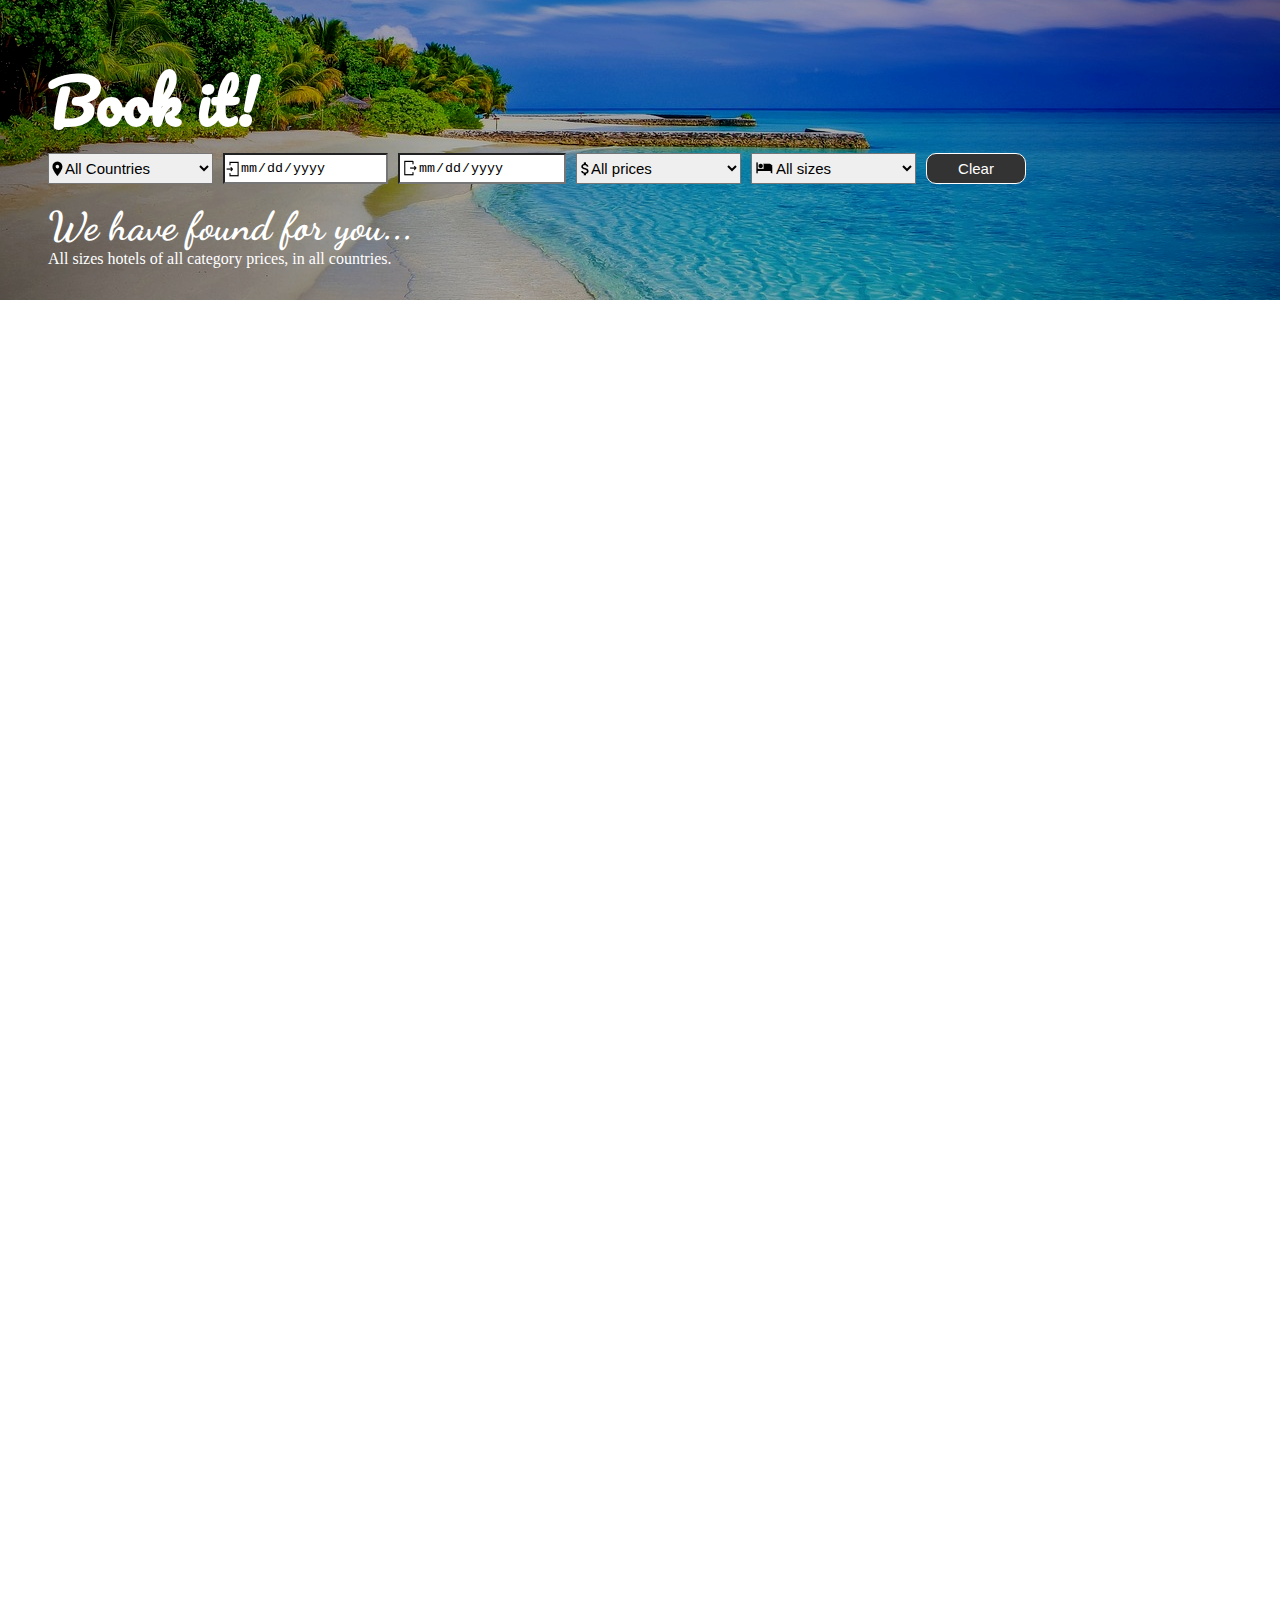
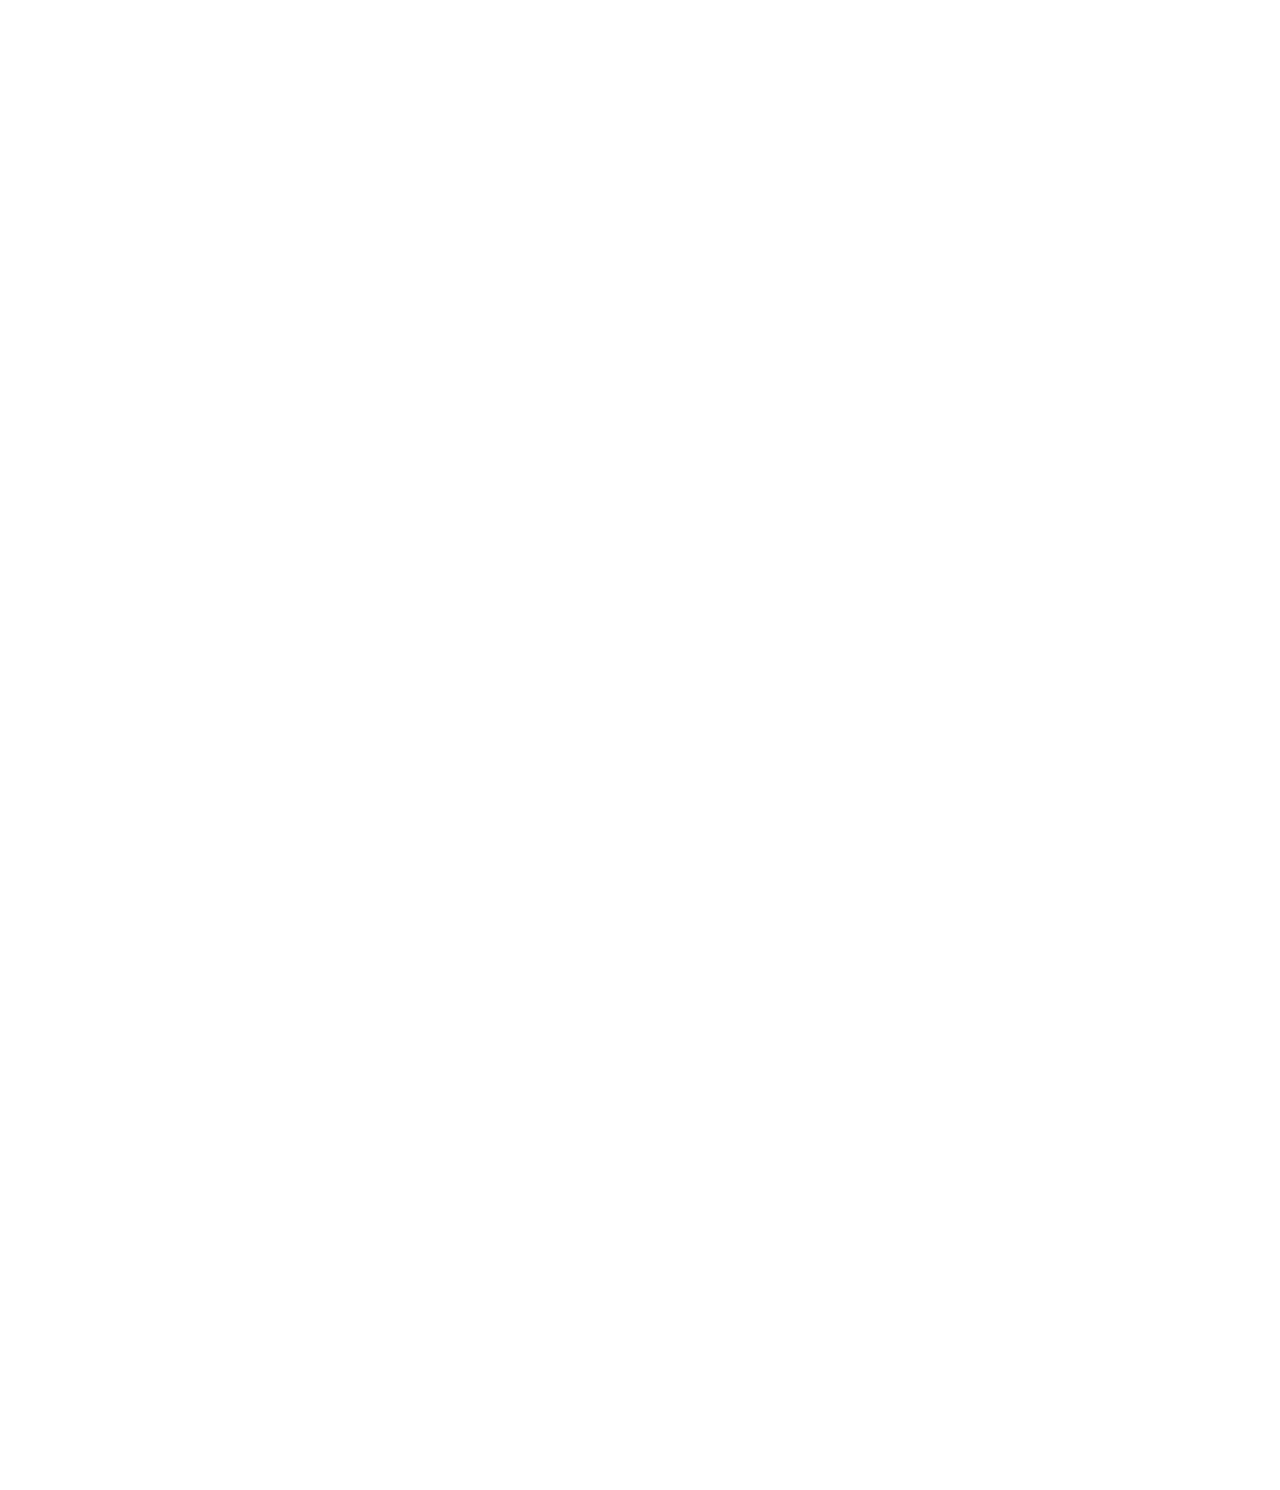
==== index.html @ e95a2221 "se cambia el nombre a la pagina hotels por index" ====
<!DOCTYPE html>
<html lang="en">
  <head>
    <meta charset="UTF-8" />
    <meta http-equiv="X-UA-Compatible" content="ie=edge" />
    <meta name="viewport" content="width=device-width, initial-scale=1.0" />
    <title>Hotels</title>
    <link rel="stylesheet" href="hotels.css" />
  </head>
  <body>
    <header>
      <div class="container-header">
        <h1 class="title">Book it!</h1>
        <div class="filter-container">
          <select
            class="filter_countries"
            name="filter_countries"
            id="filter-countries"
          >
            <option value="all">All Countries</option>
            <option value="country1">Argentina</option>
            <option value="country2">Brasil</option>
            <option value="country3">Chile</option>
            <option value="country4">Uruguay</option>
          </select>
          <input
            class="date-in"
            type="date"
            name="date-from"
            id="checkIn"
            value
          />
          <input
            class="date-out"
            type="date"
            name="date-to"
            id="checkOut"
            value
          />
          <select class="filter-prices" name="filter-prices" id="filter-prices">
            <option value="All">All prices</option>
            <option value="price1">$</option>
            <option value="price2">$$</option>
            <option value="price3">$$$</option>
            <option value="price4">$$$$</option>
          </select>
          <select class="filter-sizes" name="filter-sizes" id="filter-size">
            <option value="All">All sizes</option>
            <option value="size1">Small</option>
            <option value="size2">Medium</option>
            <option value="size3">large</option>
          </select>
          <button id="filter" class="filter_clear">Clear</button>
        </div>
        <p class="paragraph">We have found for you...</p>
        <p class="paragraph_2">
          All sizes hotels of all category prices, in all countries.
        </p>
      </div>
    </header>
    <div id="message-container"></div>
    <main class="container-general_cards">
    </main>
    <script type="module" src="./index.js"></script>
  </body>
</html>
---- hotels.css ----
@import url("https://fonts.googleapis.com/css2?family=Dancing+Script&family=Pacifico&family=Roboto+Serif&display=swap");

* {
  margin: 0;
  padding: 0;
  box-sizing: border-box;
}

/* CONTAINER HEADER*/
.container-header {
  background-image: url(images/playa-mar2.png);
  padding: 48px 48px 28px;
  height: 300px;
  background-size: cover;
  background-repeat: no-repeat;
  background-position: center;
}
/* TITLE HEADER */
.title {
  font-size: 60px;
  font-family: "Pacifico", cursive;
  color: white;
}
.filter-container {
  display: flex;
  justify-content: flex-start;
  gap: 10px;
}
.filter_countries,
.date,
.filter-sizes,
.filter-prices {
  width: 165px;
  padding: 5px 5px;
  font-size: 15px;
}
/* FILTERS */
.filter_countries {
  background-image: url(images/locator.png);
  background-repeat: no-repeat;
  background-position-y: center;
  background-position-x: 1px;
  padding-left: 12px;
}
.date-in {
  background-image: url(images/checkin.png);
  background-repeat: no-repeat;
  background-position-y: center;
  background-position-x: 1px;
  padding-left: 15px;
}
.date-out {
  background-image: url(images/checkout.png);
  background-repeat: no-repeat;
  background-position-y: center;
  background-position-x: 1px;
  padding-left: 18px;
}
input[type="date"]::-webkit-calendar-picker-indicator {
  width: 40px;
  opacity: 0;
}
.filter-prices {
  background-image: url(images/money.png);
  background-repeat: no-repeat;
  background-position-y: center;
  padding-left: 10px;
}
.filter-sizes {
  background-image: url(images/rooms.png);
  background-repeat: no-repeat;
  background-position-y: center;
  background-position-x: 3px;
  padding-left: 20px;
}
.filter_clear {
  width: 100px;
  border-radius: 10px;
  font-size: 15px;
  background-color: #333;
  color: white;
  border: 1px solid white;
}
.paragraph {
  font-family: "Dancing Script", cursive;
  font-size: 40px;
  color: #fff;
  font-weight: bold;
  margin-top: 18px;
}
.paragraph_2 {
  color: #fff;
}
.container-general_cards {
  display: grid;
  width: 100%;
  grid-template-columns: repeat(2, 1fr);
  justify-items: center;
  grid-template-rows: repeat(9, 310px);
}
.card {
  padding-top: 25px;
  position: relative;
}
.images {
  width: 480px;
  border-radius: 20px;
  filter: brightness(0.7);
  height: 280px;
}
.hotel-name {
  color: #fff;
  font-weight: bold;
  font-size: 32px;
  margin: 0 30px;
  transform: translateY(-100px);
}
.hotel-country,
.hotel-numbers {
  font-family: "Roboto Serif", serif;
  color: #fff;
  transform: translateY(-100px);
  margin: 0 31px;
  width: 30%;
}
.hotel-country {
  margin-left: 55px;
}
.hotel-numbers {
  display: flex;
  gap: 5px;
}
.img-flag {
  position: absolute;
  bottom: 16%;
  left: 4%;
  margin: 0 0 0 10px;
  transform: translateY(5px);
  width: 24px;
}
.button-book {
  background: rgba(51, 51, 51, 0.7);
  color: white;
  font-weight: bold;
  margin-left: 380px;
  transform: translateY(-130px);
  padding: 5px 10px;
  border-radius: 8px;
  border-color: #fff;
}
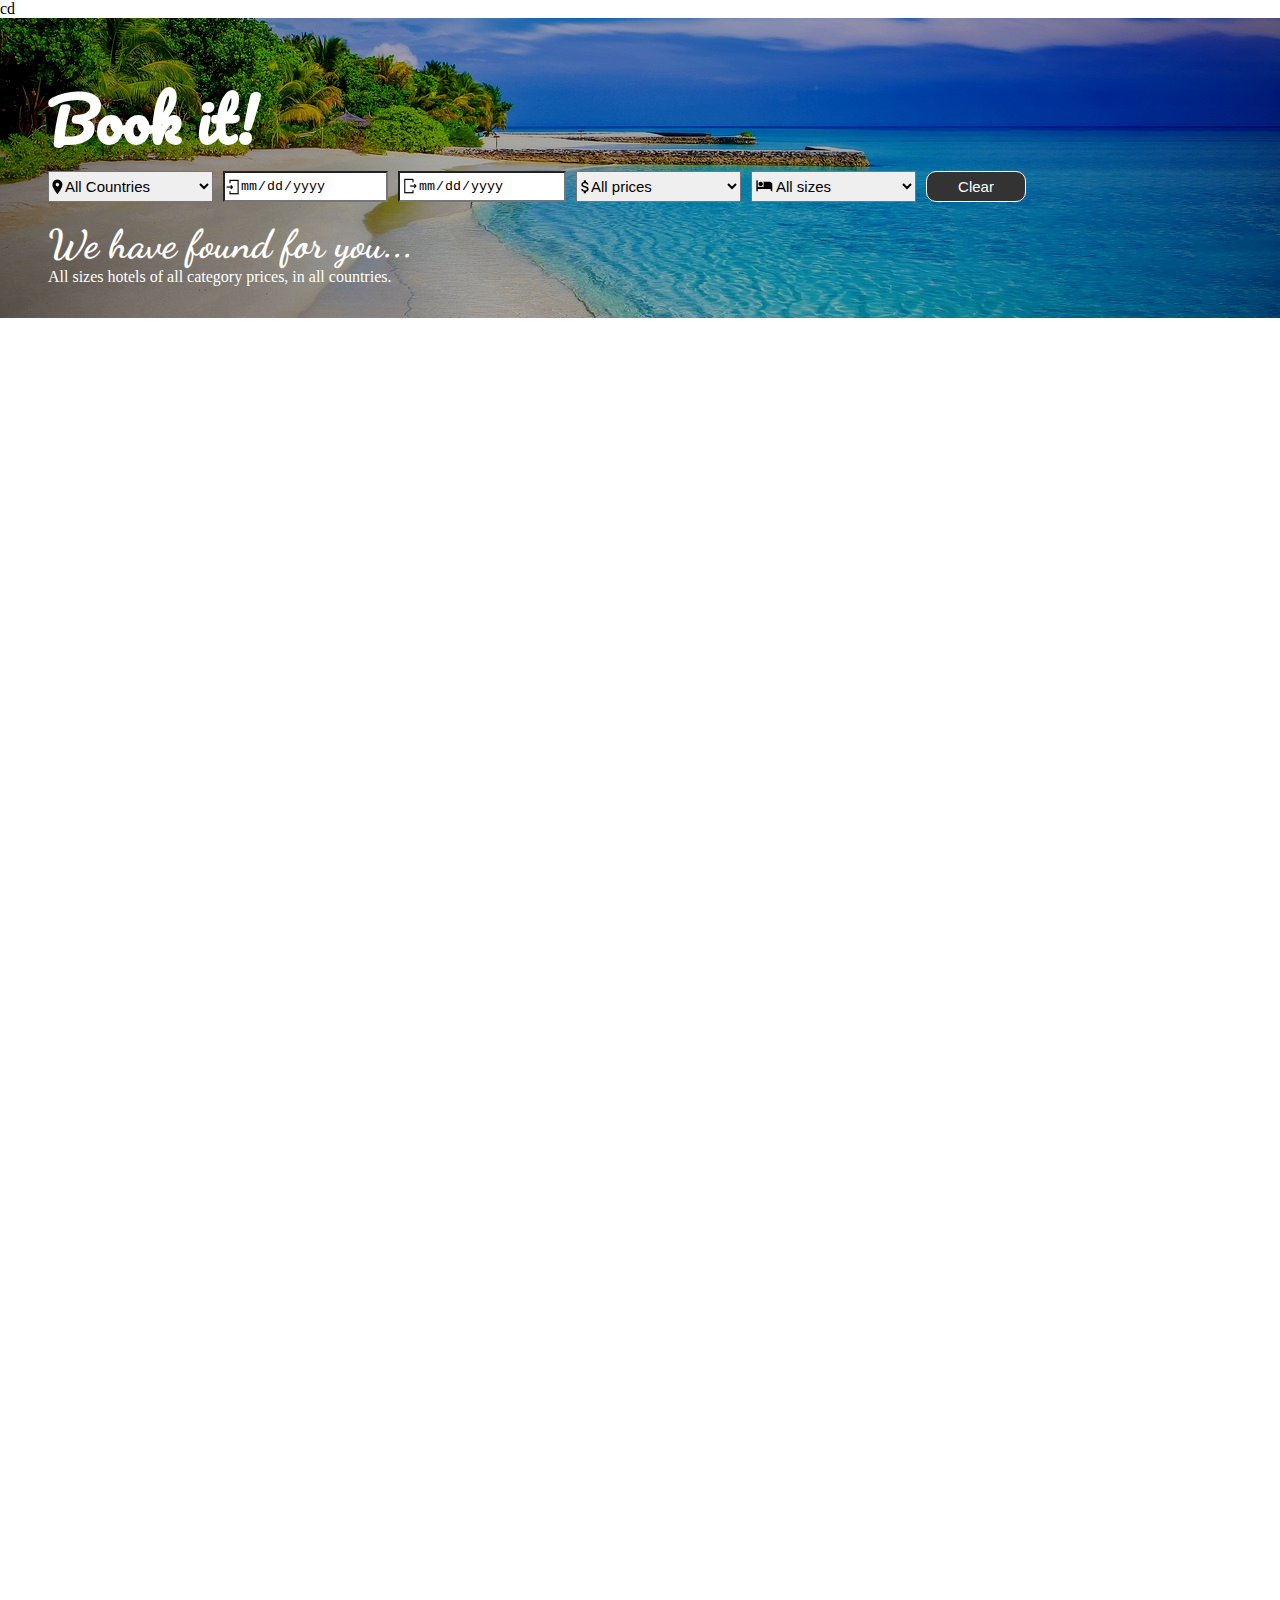
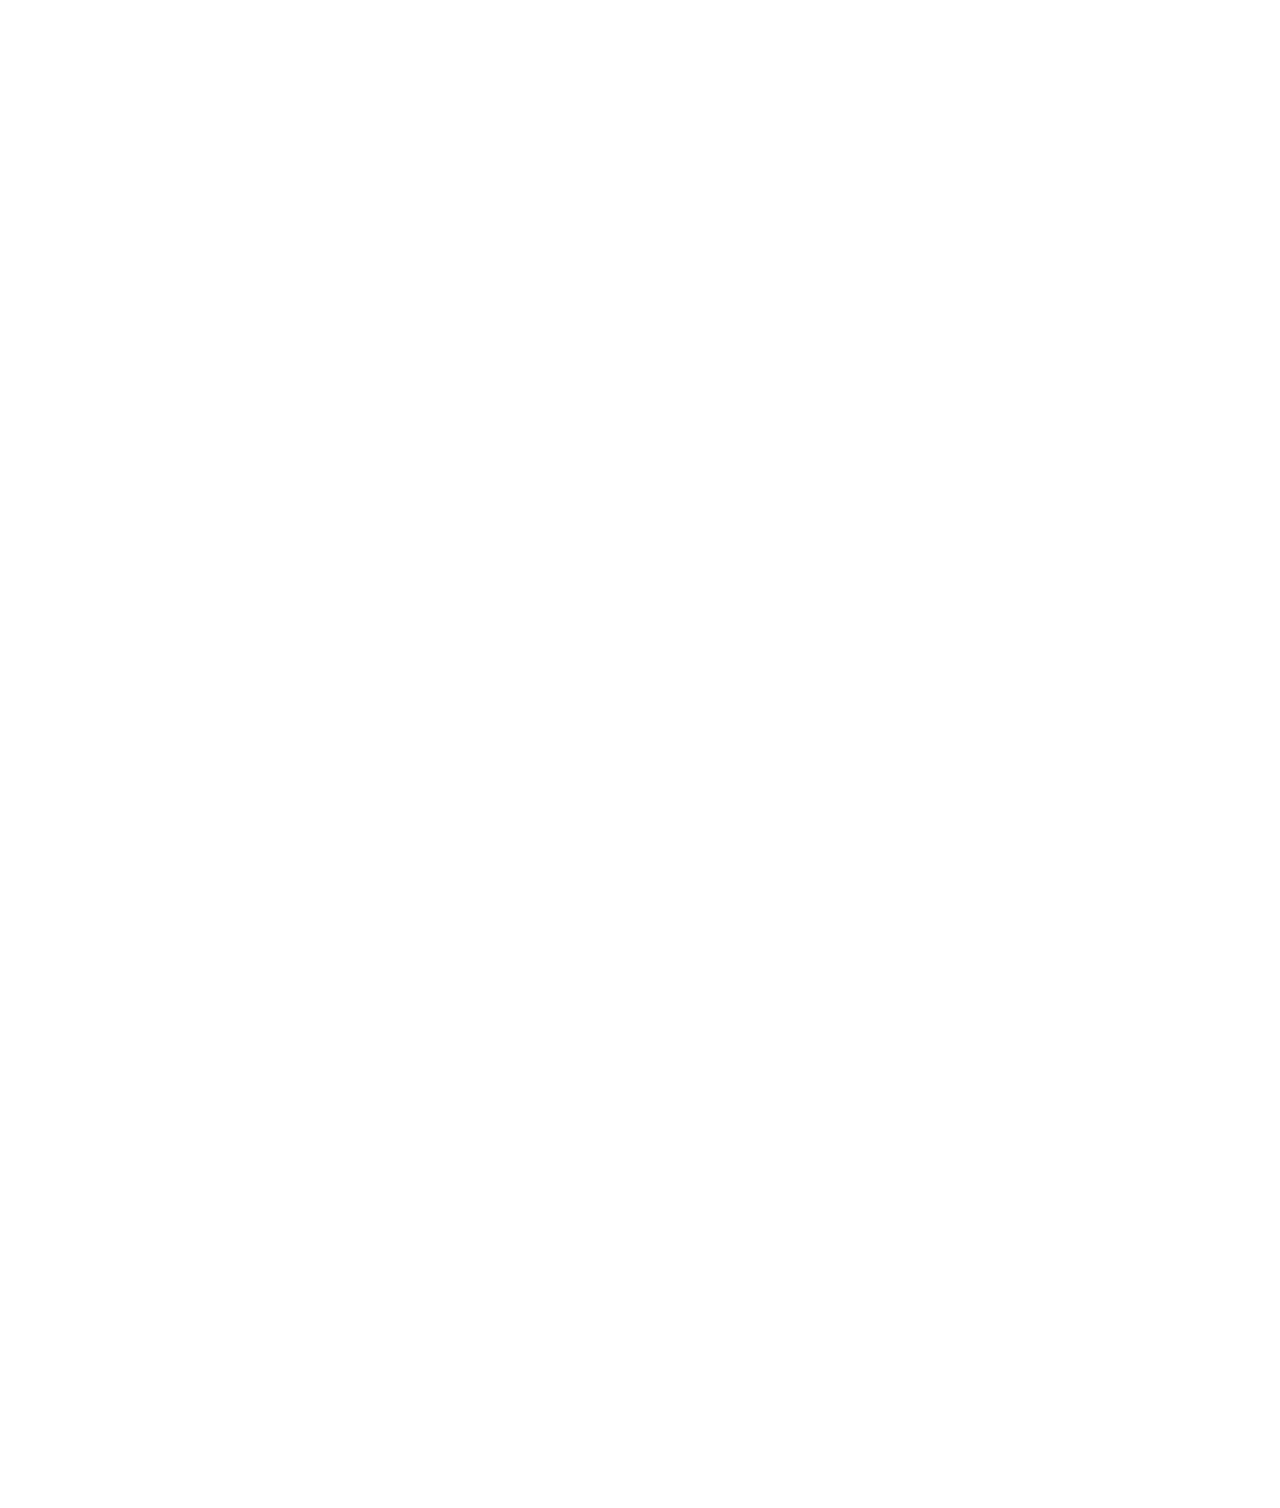
==== commit 48f1f95e: "se modifica el nombre al .html de hotels por index.html" ====
--- a/index.html
+++ b/index.html
@@ -1,4 +1,4 @@
-<!DOCTYPE html>
+cd<!DOCTYPE html>
 <html lang="en">
   <head>
     <meta charset="UTF-8" />
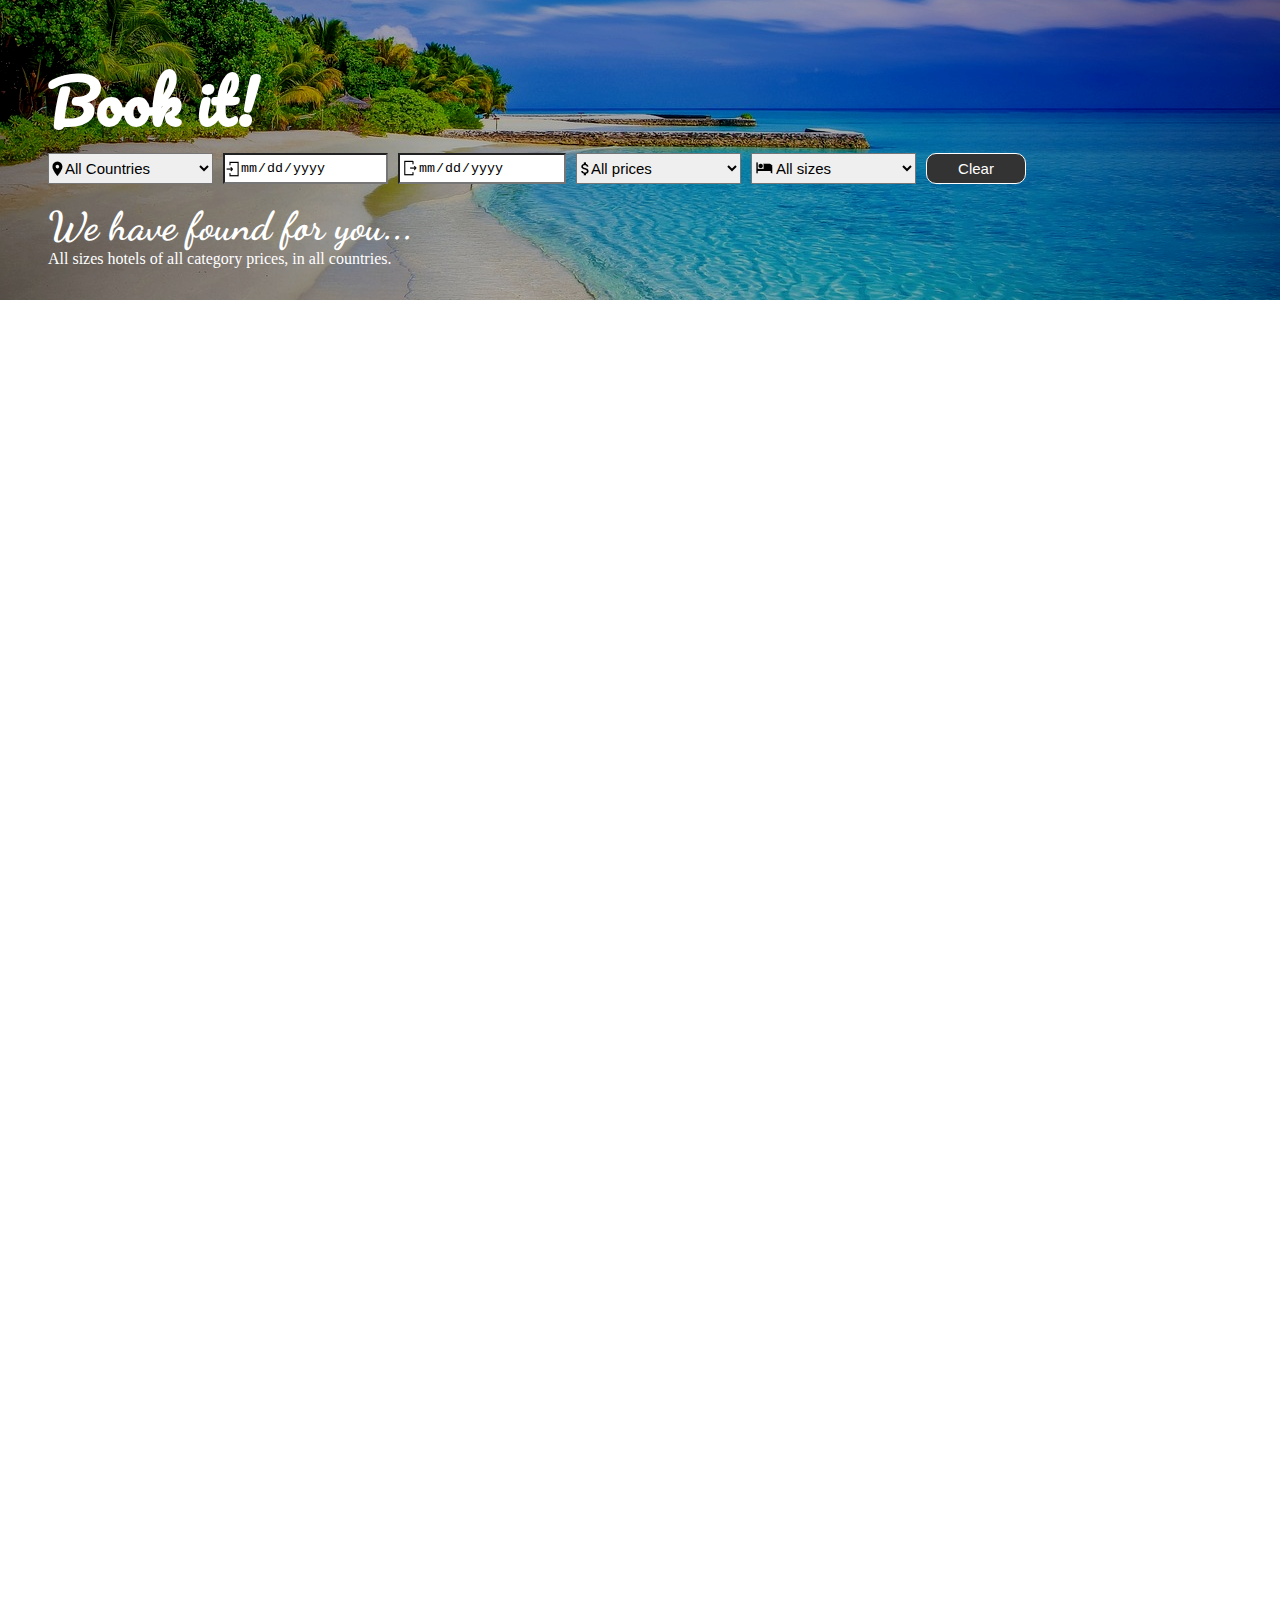
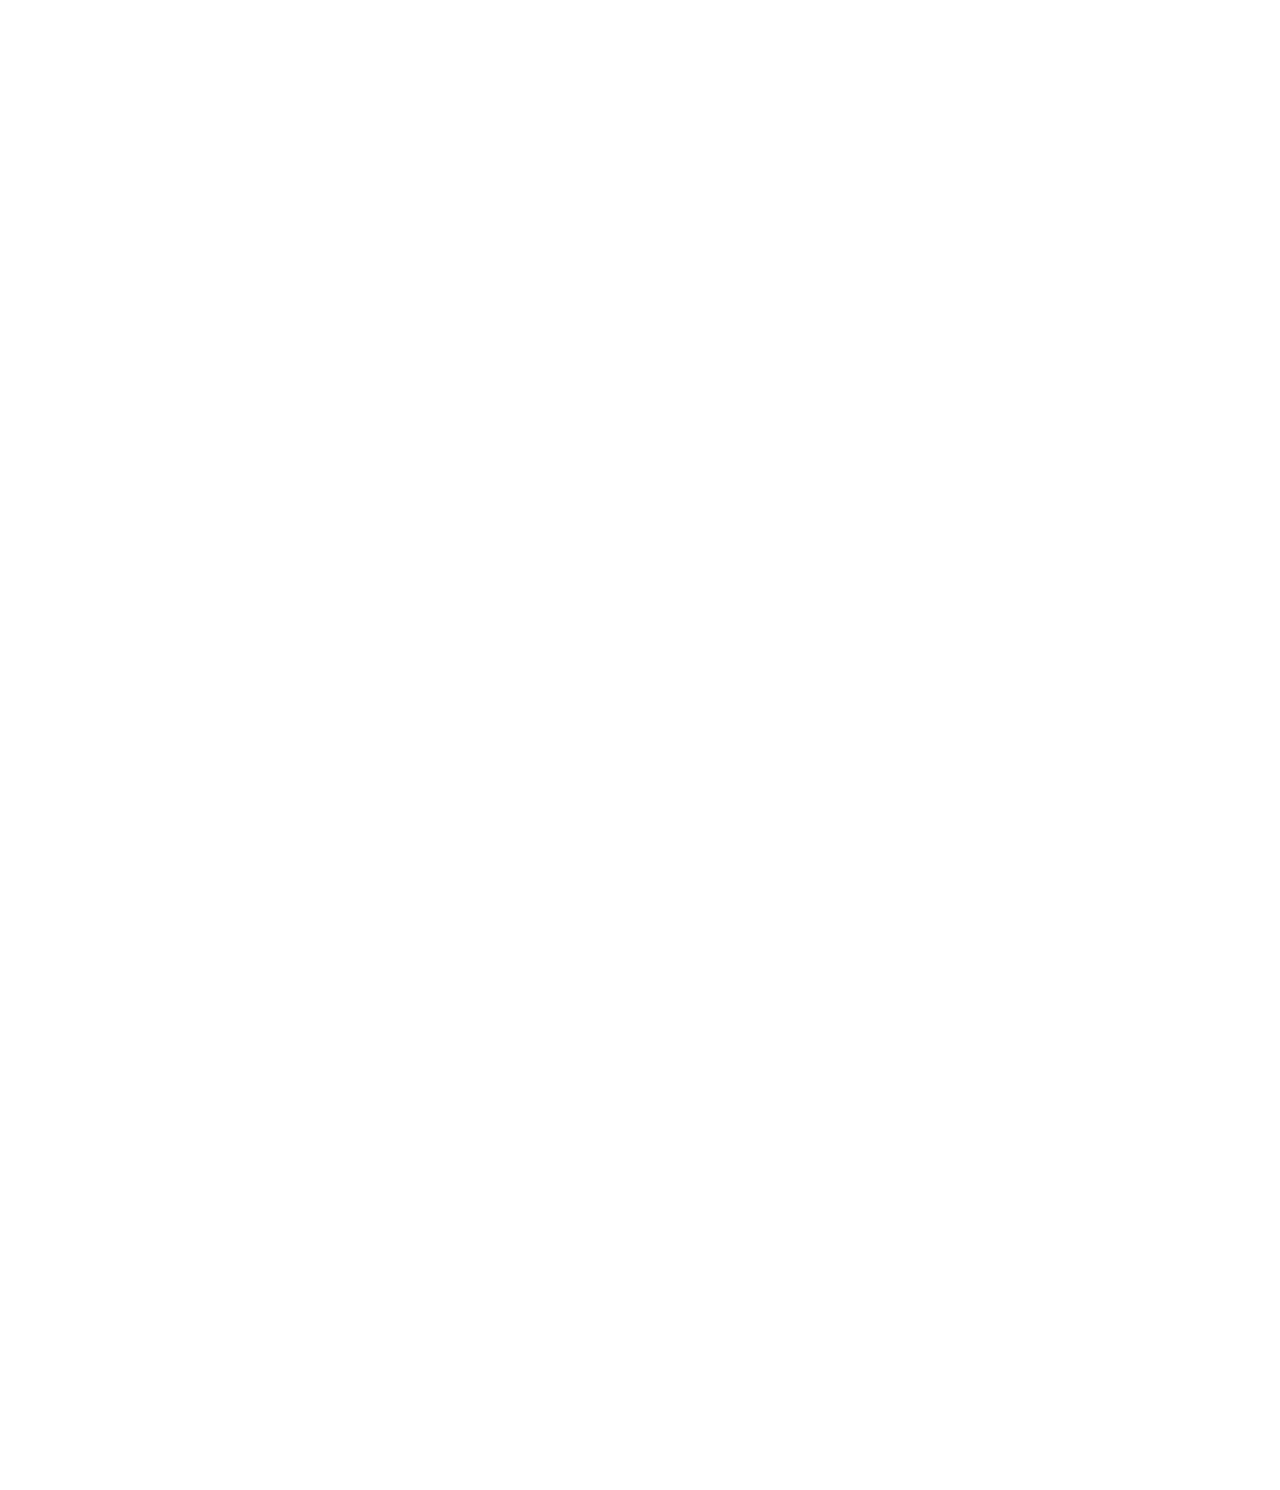
==== commit 92efad48: "se cambia letra inicial del pais en las banderas de miniscula a mayuscula para que la pagina en el g" ====
--- a/index.html
+++ b/index.html
@@ -1,4 +1,4 @@
-cd<!DOCTYPE html>
+<!DOCTYPE html>
 <html lang="en">
   <head>
     <meta charset="UTF-8" />
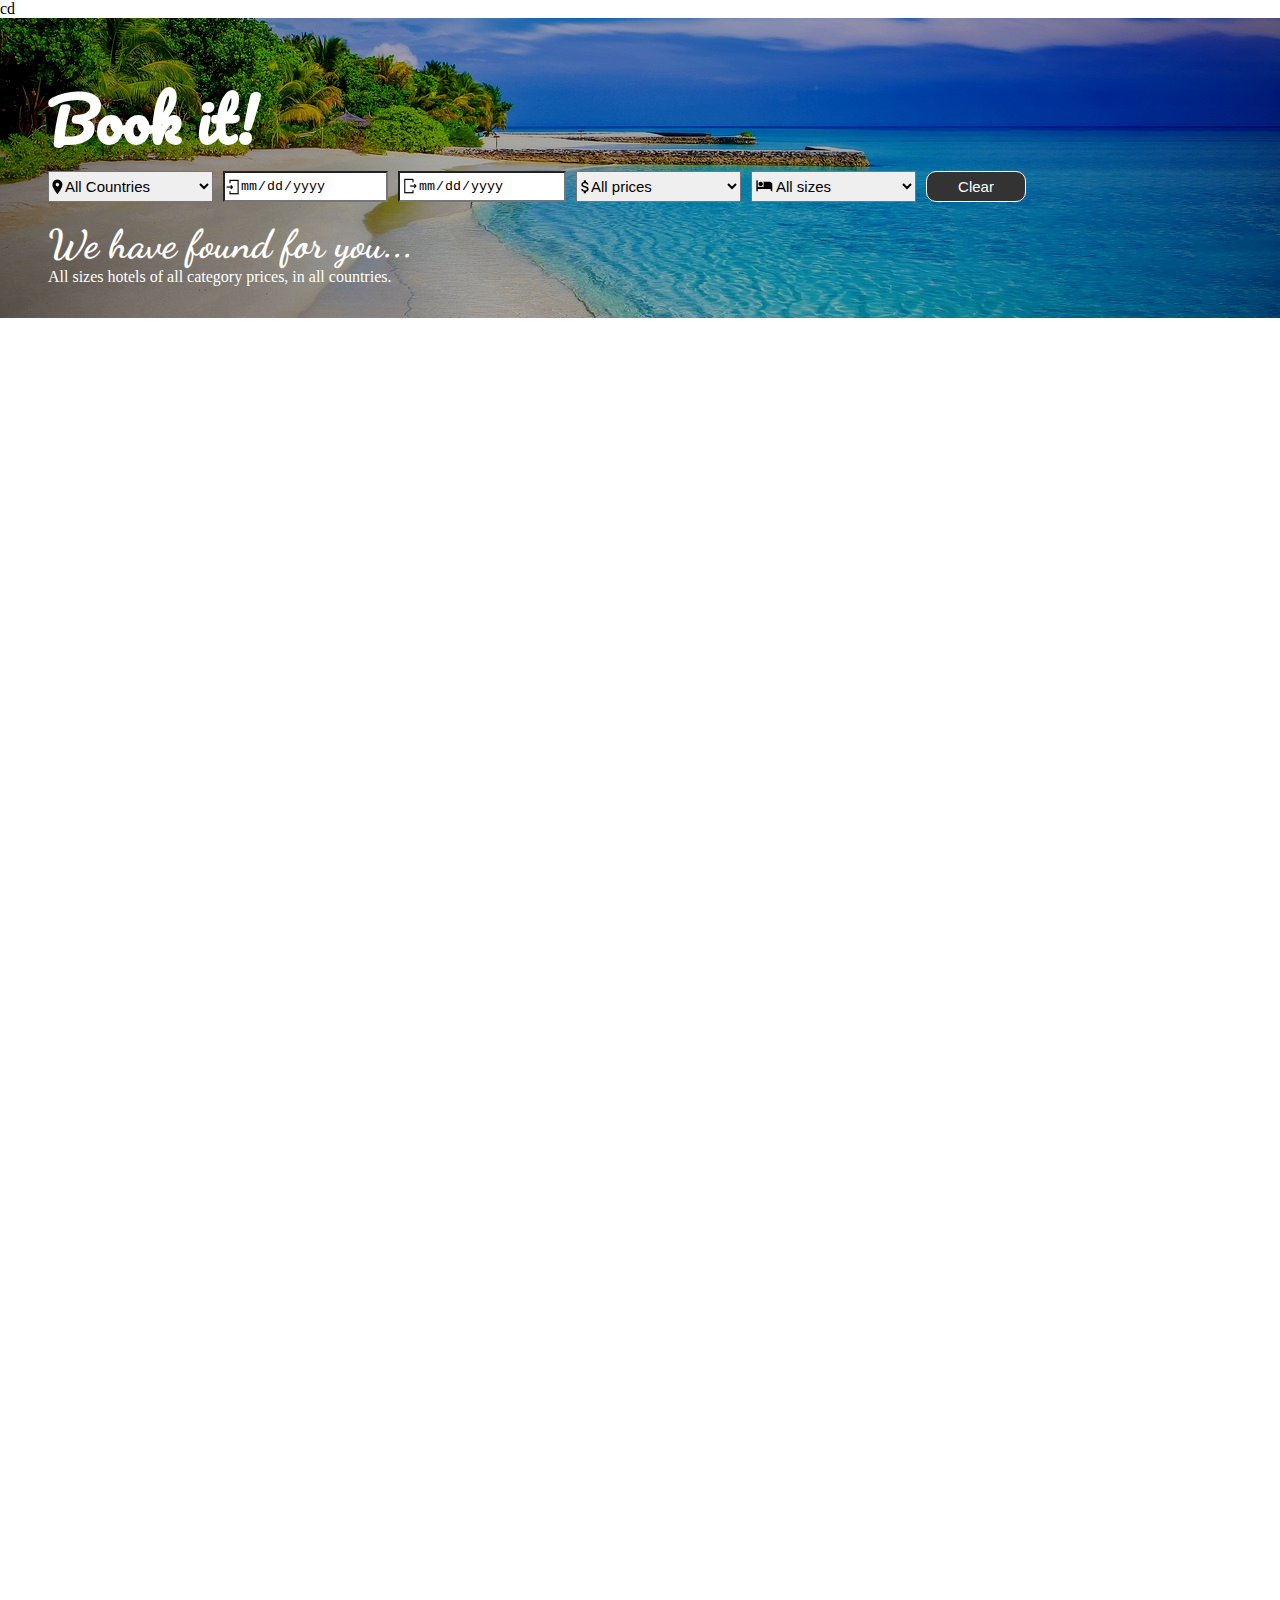
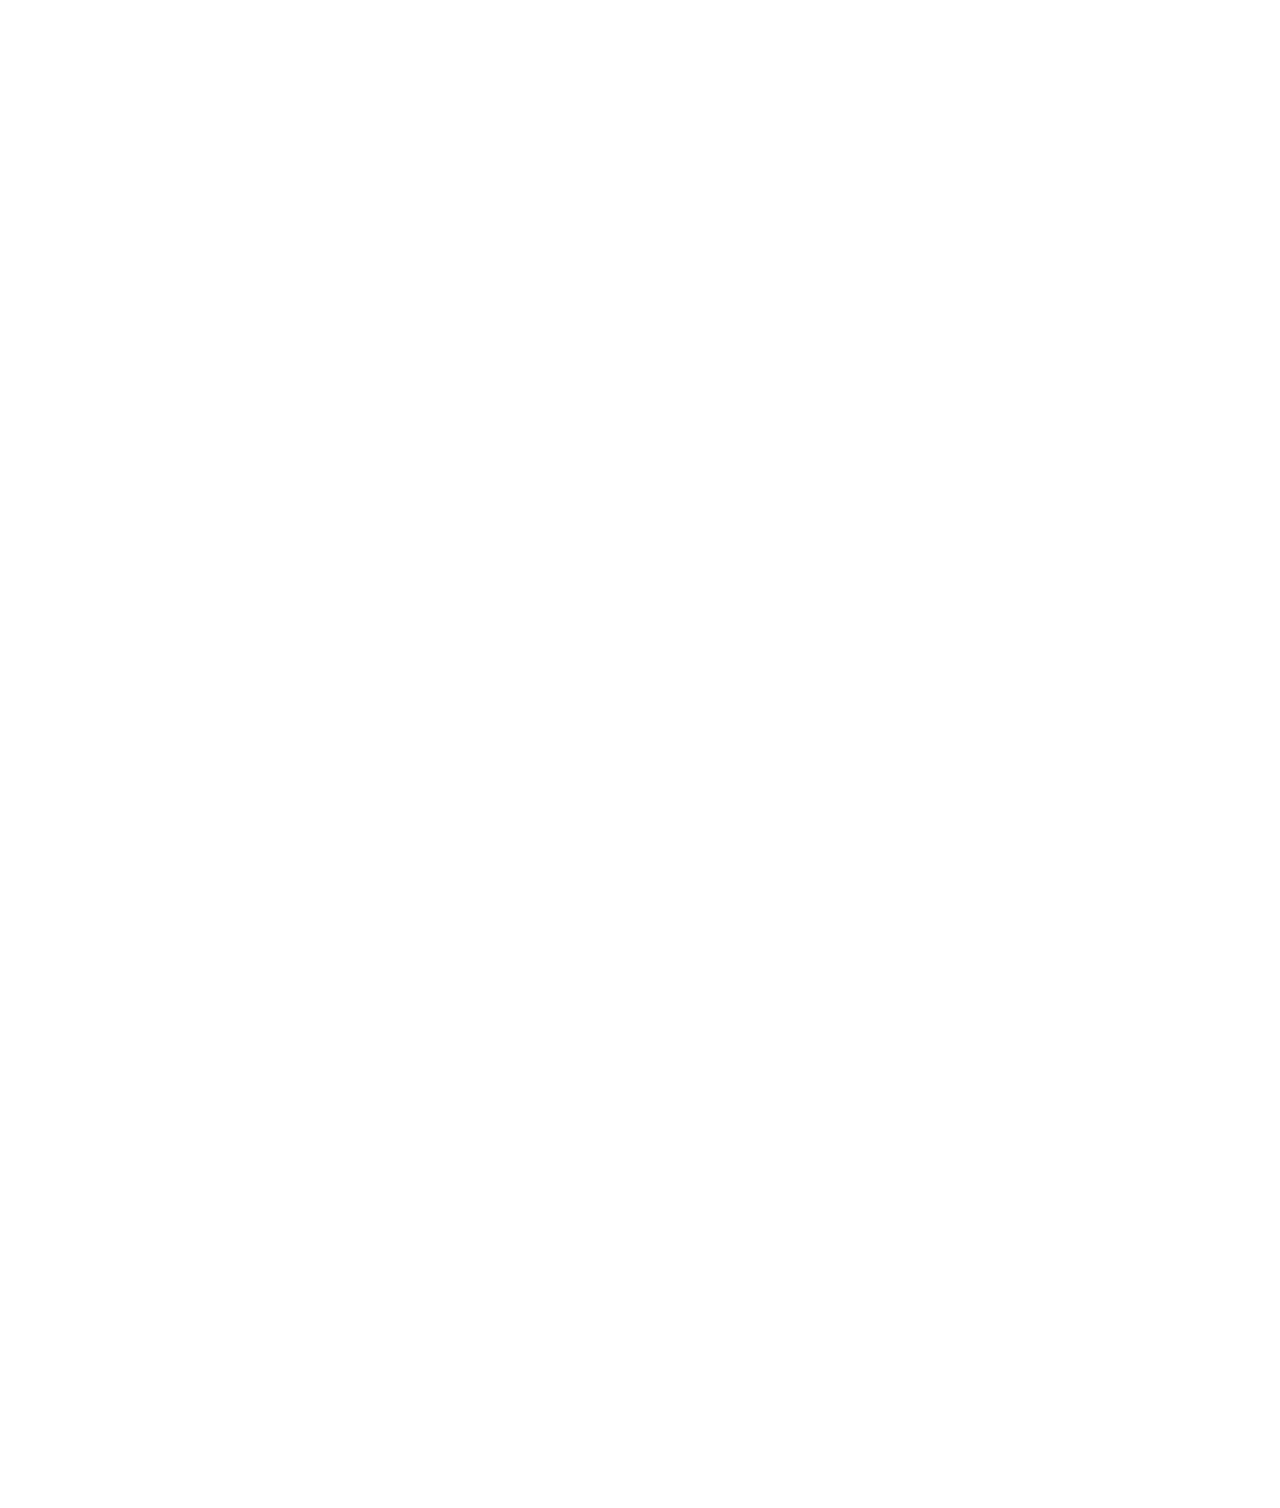
==== commit 2970fca4: "Merge branch 'main' of https://github.com/AJimenezHolguin/Hotels into desarrollo" ====
--- a/index.html
+++ b/index.html
@@ -1,4 +1,4 @@
-<!DOCTYPE html>
+cd<!DOCTYPE html>
 <html lang="en">
   <head>
     <meta charset="UTF-8" />
@@ -64,3 +64,5 @@
     <script type="module" src="./index.js"></script>
   </body>
 </html>
+
+
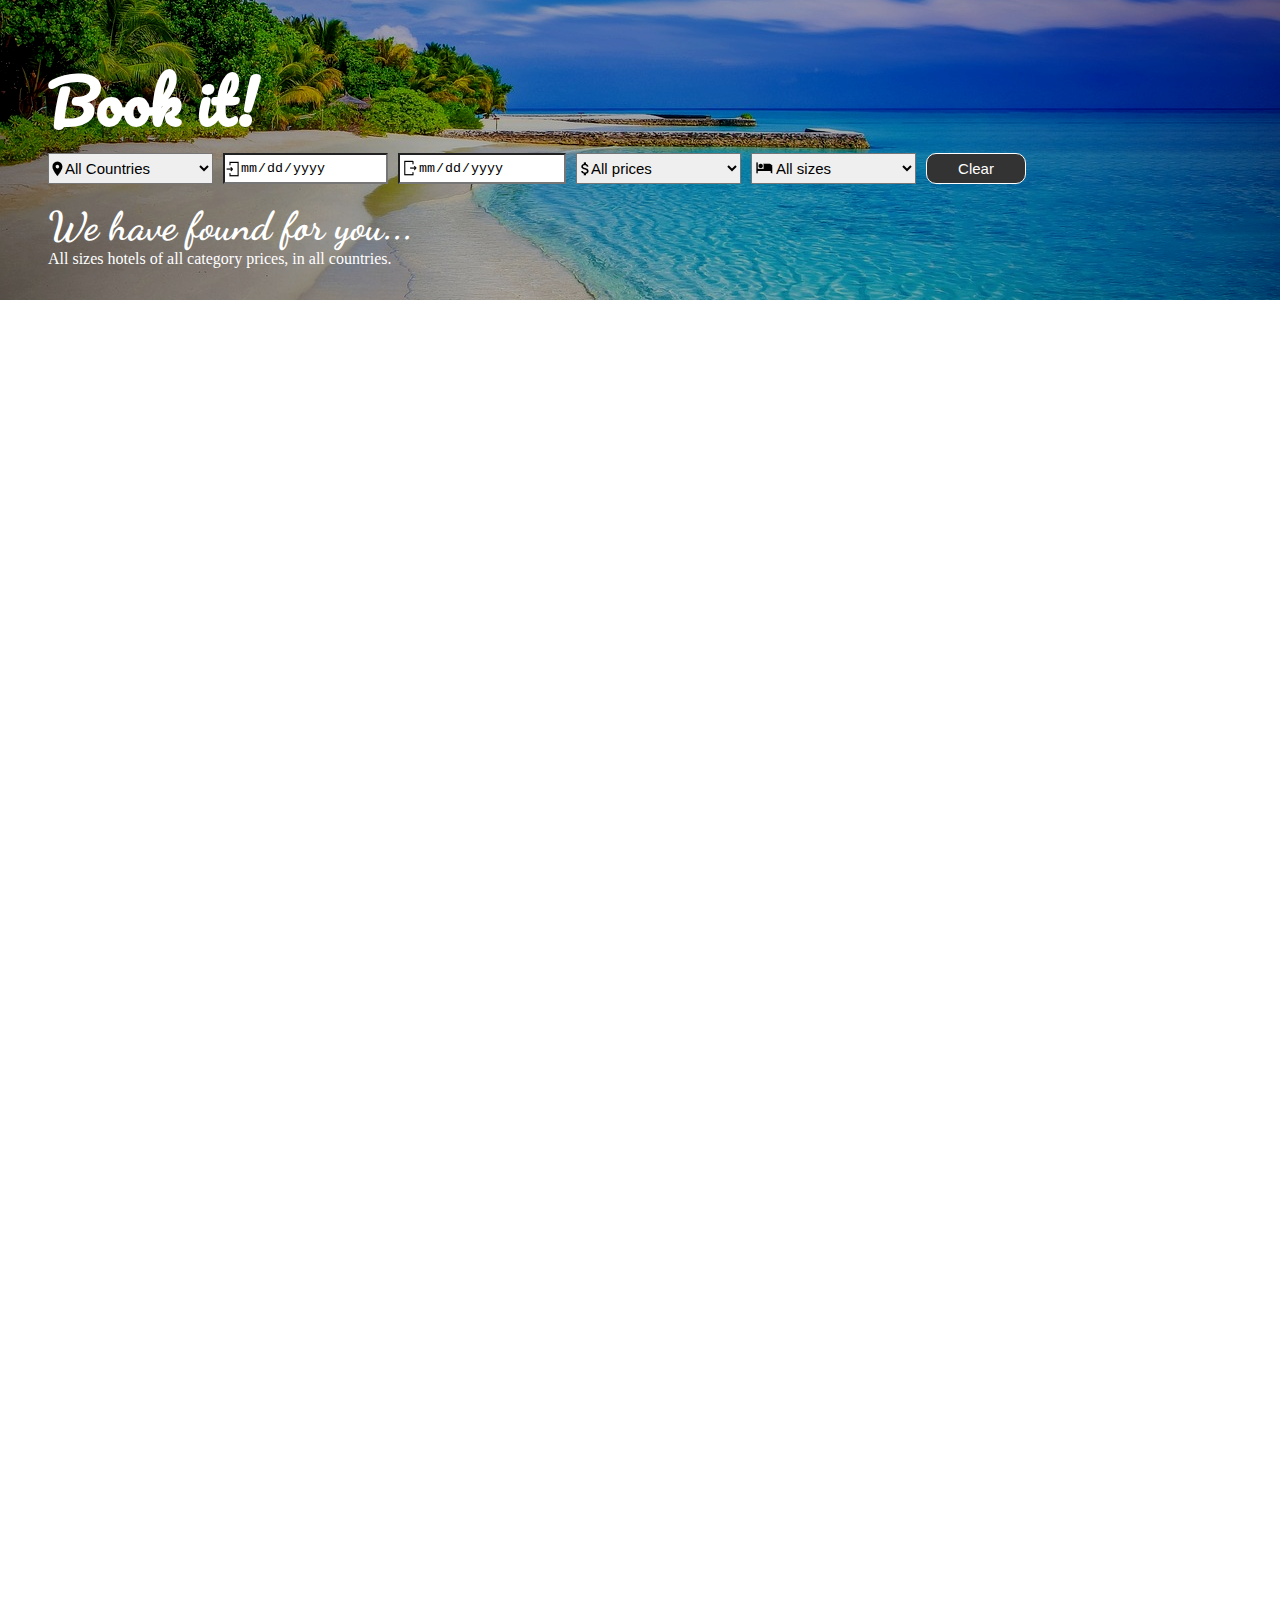
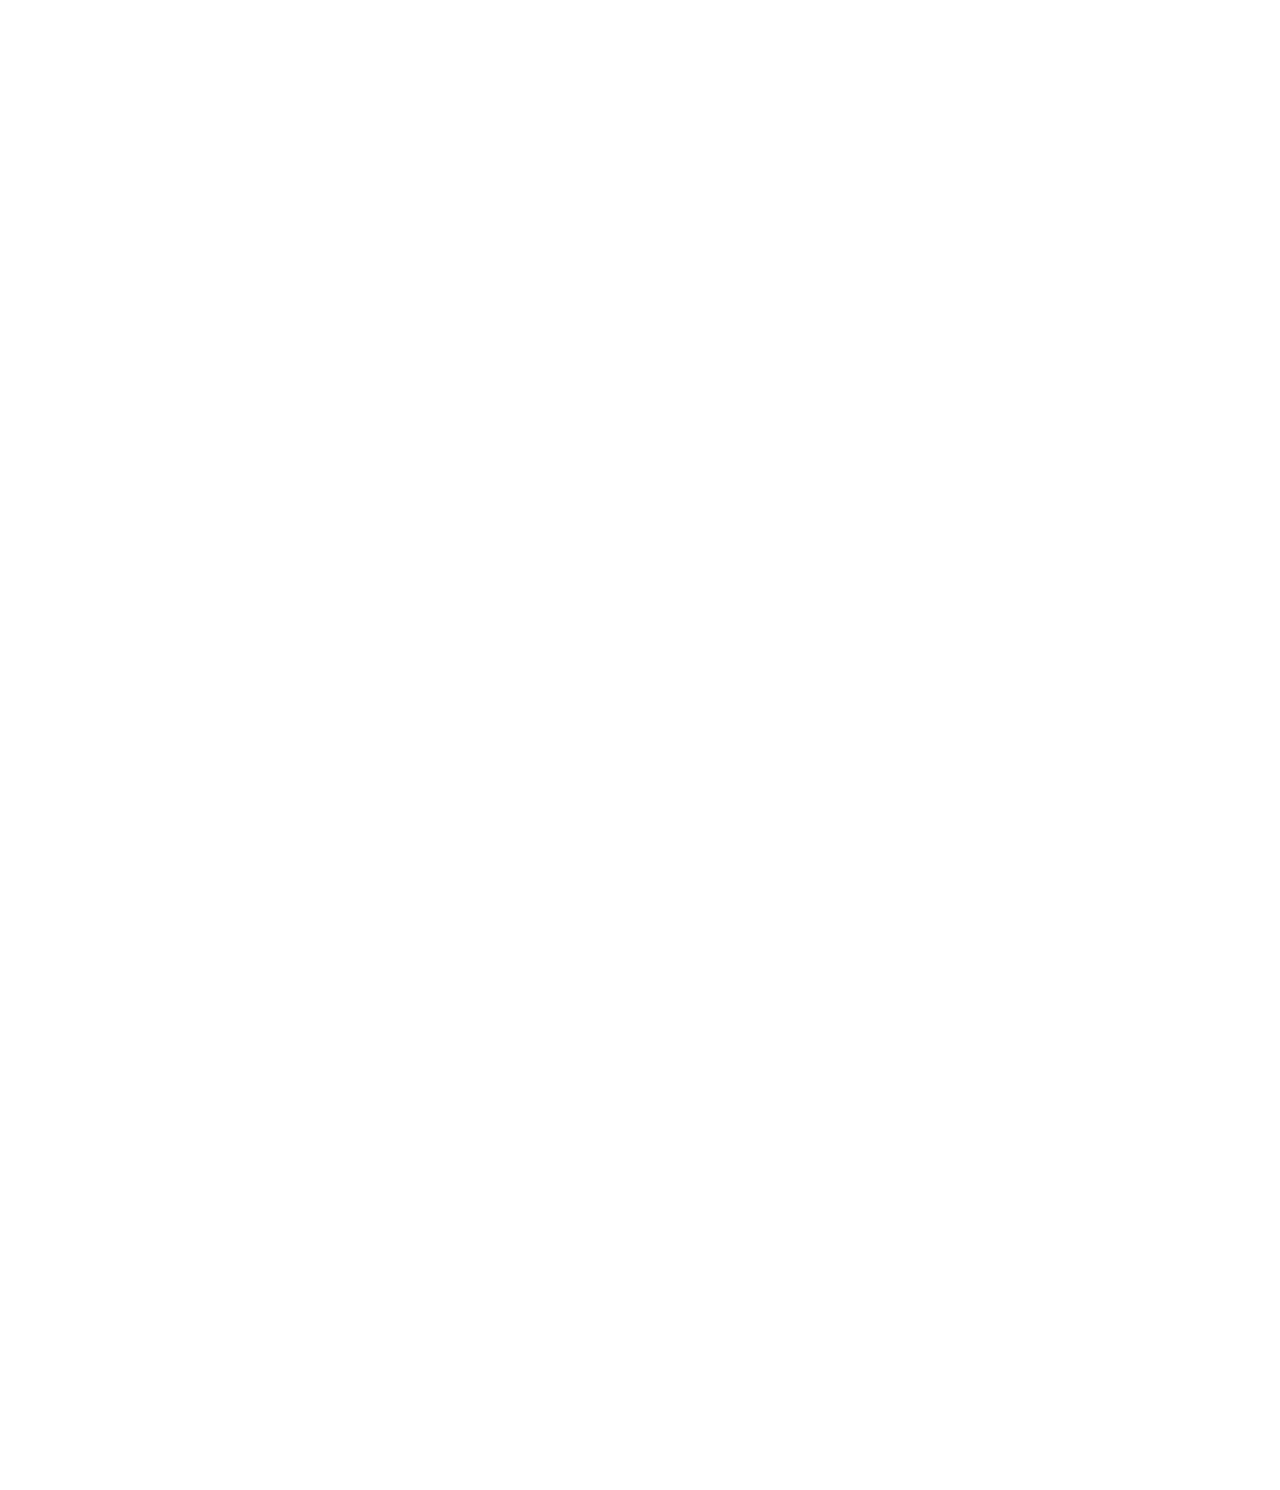
==== commit c8c19608: "se cambia nombre del archivo hotels.html por index.html" ====
--- a/index.html
+++ b/index.html
@@ -1,4 +1,4 @@
-cd<!DOCTYPE html>
+<!DOCTYPE html>
 <html lang="en">
   <head>
     <meta charset="UTF-8" />
@@ -64,5 +64,3 @@
     <script type="module" src="./index.js"></script>
   </body>
 </html>
-
-
